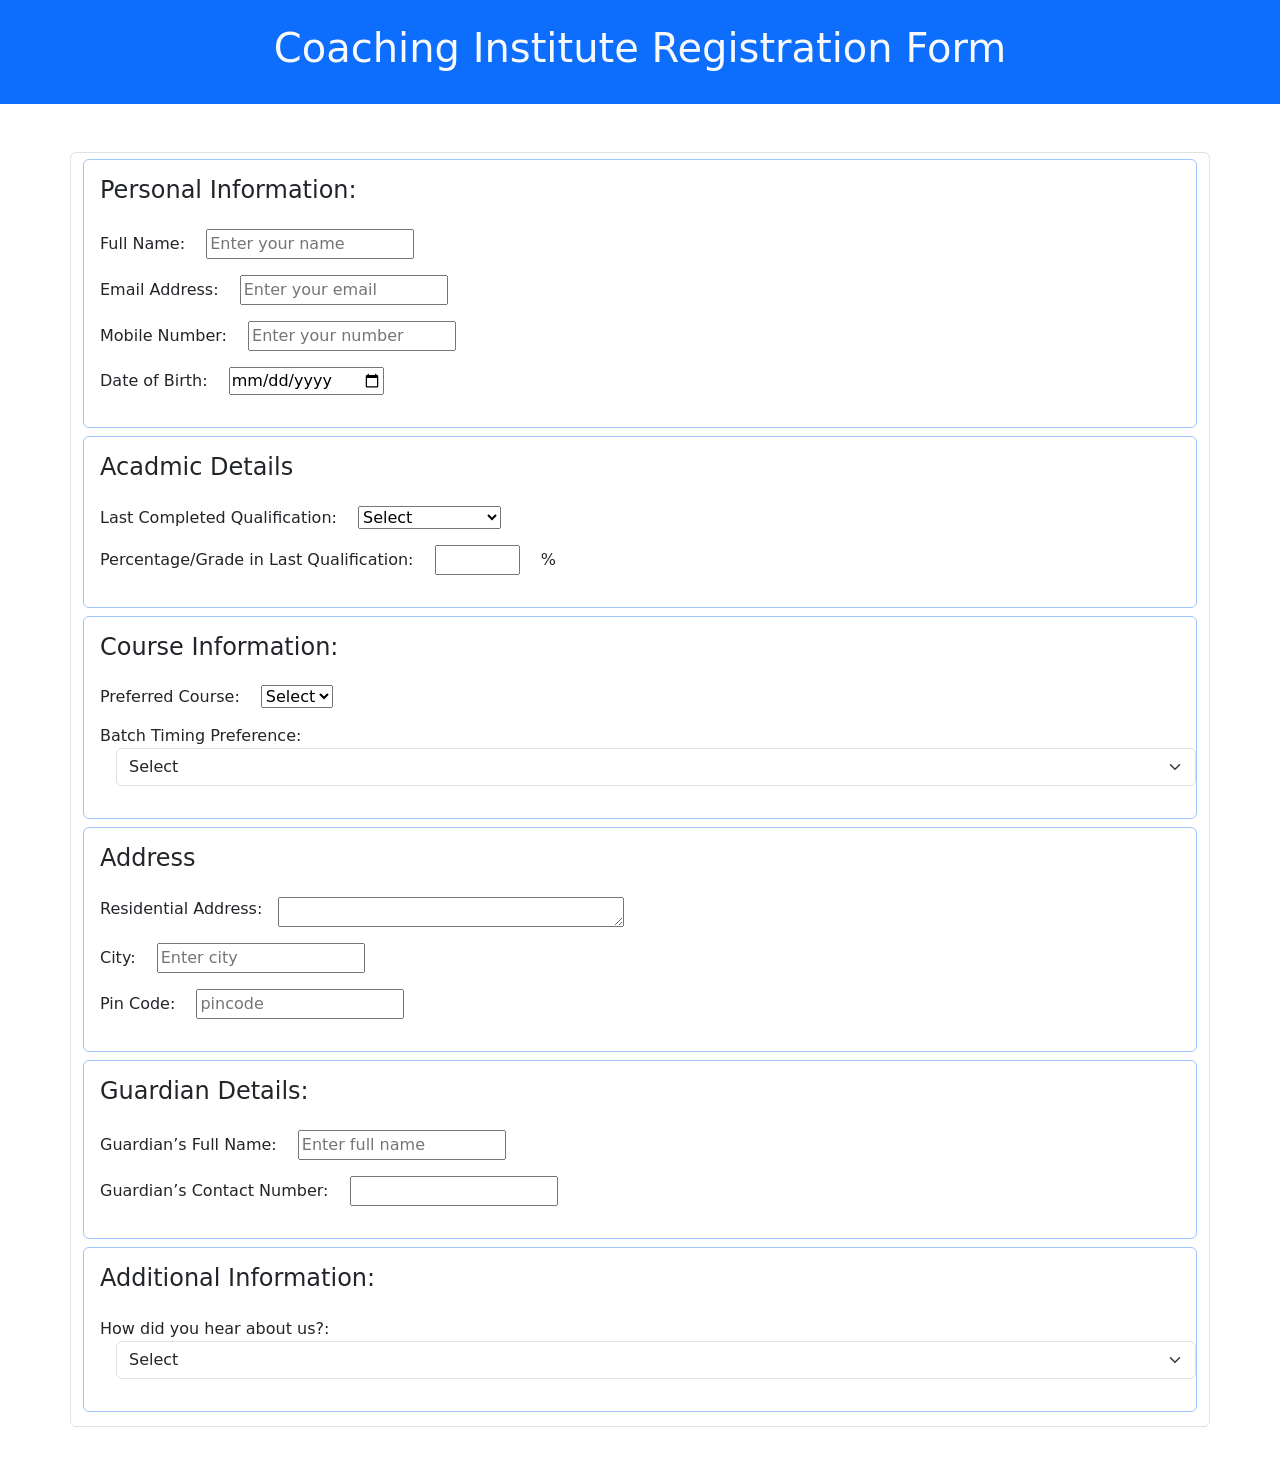
==== Coachingregistrationform/index.html @ af520a21 "registration form" ====
<!DOCTYPE html>
<html lang="en">
<head>
    <meta charset="UTF-8">
    <meta name="viewport" content="width=device-width, initial-scale=1.0">
    <title>Document</title>
    <link rel="stylesheet" href="style.css">
    <!-- Bootstrap -->
     <link
      href="https://cdn.jsdelivr.net/npm/bootstrap@5.3.8/dist/css/bootstrap.min.css"
      rel="stylesheet"
      integrity="sha384-sRIl4kxILFvY47J16cr9ZwB07vP4J8+LH7qKQnuqkuIAvNWLzeN8tE5YBujZqJLB"
      crossorigin="anonymous"
    />
    <!-- bootstrap icons link -->
    <link 
      rel="stylesheet"
      href="https://cdn.jsdelivr.net/npm/bootstrap-icons@1.13.1/font/bootstrap-icons.min.css"
    />
</head>
<body>
    
    <header class="h-25 bg-primary p-4 text-light text-center">
       <h1>Coaching Institute Registration Form</h1> 
    </header>

    <form class="m-5 ">
        <div class="container h-75 d-flex flex-column form-control">

            <div id="PD"  class="border rounded border-primary-subtle p-3 mb-2">
                 <h4 class="mb-4">Personal Information:</h4>
                <div>
                    Full Name:
                    <input type="text" placeholder="Enter your name" class="widthofinput mx-3 mb-3" required>
                </div>
                <div>
                    Email Address:
                    <input type="email" placeholder="Enter your email" class="widthofinput mx-3 mb-3" required>
                </div>
                <div>
                    Mobile Number:
                    <input type="number" placeholder="Enter your number" class="widthofinput mx-3 mb-3" required>
                </div>
                <div>
                    Date of Birth:
                    <input type="date" placeholder="Enter your DOB" class="widthofinput mx-3 mb-3" required>
                </div>
            </div>

            <div id="AD"  class="border rounded border-primary-subtle p-3 mb-2">
                <h4 class="mb-4">Acadmic Details</h4>
                <div>
                    Last Completed Qualification:
                    <select class=" mx-3 mb-3">
                        <option>Select</option>
                        <option>10th</option>
                        <option>12th</option>
                        <option>Postgraduate</option>
                        <option>Undergraduate</option>
                    </select>
                </div>
                <div>
                    Percentage/Grade in Last Qualification:
                    <input type="number" min="0" max="100" class=" mx-3 mb-3">  %
                </div>
            </div>

            <div id="CI" class="border rounded border-primary-subtle p-3 mb-2">
                <h4 class="mb-4"> Course Information:</h4>
                <div>
                     Preferred Course:
                      <select class="mx-3 mb-3">
                        <option>Select</option>
                        <option>IIT-JEE</option>
                        <option>NEET</option>
                        <option>GATE</option>
                    </select>
                </div>
                <div>
                    Batch Timing Preference:
                    <select class="mx-3 mb-3 form-select">
                        <option>Select</option>
                        <option>Morning</option>
                        <option>Afternoon</option>
                        <option>Evening</option>
                        <option>Weekend</option>
                    </select>
                </div>
            </div>

            <div id="Address" class="border rounded border-primary-subtle p-3 mb-2">
                <h4 class="mb-4">Address</h4>
                <div class="d-flex flex-row">
                    Residential Address:
                    <textarea 
                        id="address"
                        name="address"
                        rows="1"
                        cols="40"
                        placeholder="Enter house number, street, city, and pin code"
                        class="mx-3 mb-3"
                        required>
                    </textarea>
                </div>
                <div>
                    City:
                    <input 
                        type="text"
                        id="city"
                        placeholder="Enter city"
                        pattern="[A-Za-z ]+"
                        class="mx-3 mb-3"
                        required>
                </div>
                <div>
                    Pin Code:
                    <input type="number" class="mx-3 mb-3" placeholder="pincode" required>
                </div>
            </div>
           
             <div id="Address" class="border rounded border-primary-subtle p-3 mb-2">
                 <h4 class="mb-4">Guardian Details:</h4>
                 <div>
                    Guardian’s Full Name:
                    <input type="text" placeholder="Enter full name" class="mx-3 mb-3">
                 </div>
                 <div>
                    Guardian’s Contact Number:
                    <input type="number" name="" class="mx-3 mb-3">
                 </div>
             </div>

             <div id="Address" class="border rounded border-primary-subtle p-3 mb-2">
                 <h4 class="mb-4">Additional Information:</h4>
                 <div>
                    How did you hear about us?:
                    <select class="mx-3 mb-3 form-select" required>
                        <option>Select</option>
                        <option>Friend</option>
                        <option>Internet</option>
                        <option>Relative</option>
                        <option>Ads</option>
                    </select>
                 </div>

             </div>
           
            
            
       
        </div>
        
    </form>


     <script
      src="https://cdn.jsdelivr.net/npm/bootstrap@5.3.8/dist/js/bootstrap.bundle.min.js"
      integrity="sha384-FKyoEForCGlyvwx9Hj09JcYn3nv7wiPVlz7YYwJrWVcXK/BmnVDxM+D2scQbITxI"
      crossorigin="anonymous"
    ></script>
    <script src="script.js"></script>
</body>
</html>
---- Coachingregistrationform/style.css ----
.widthofinput
{
    width: fit-content;
}

.form{
    margin: 0 auto;
    margin-right: 50px;
}

.hw
{
    width: 900px !important;
    
}
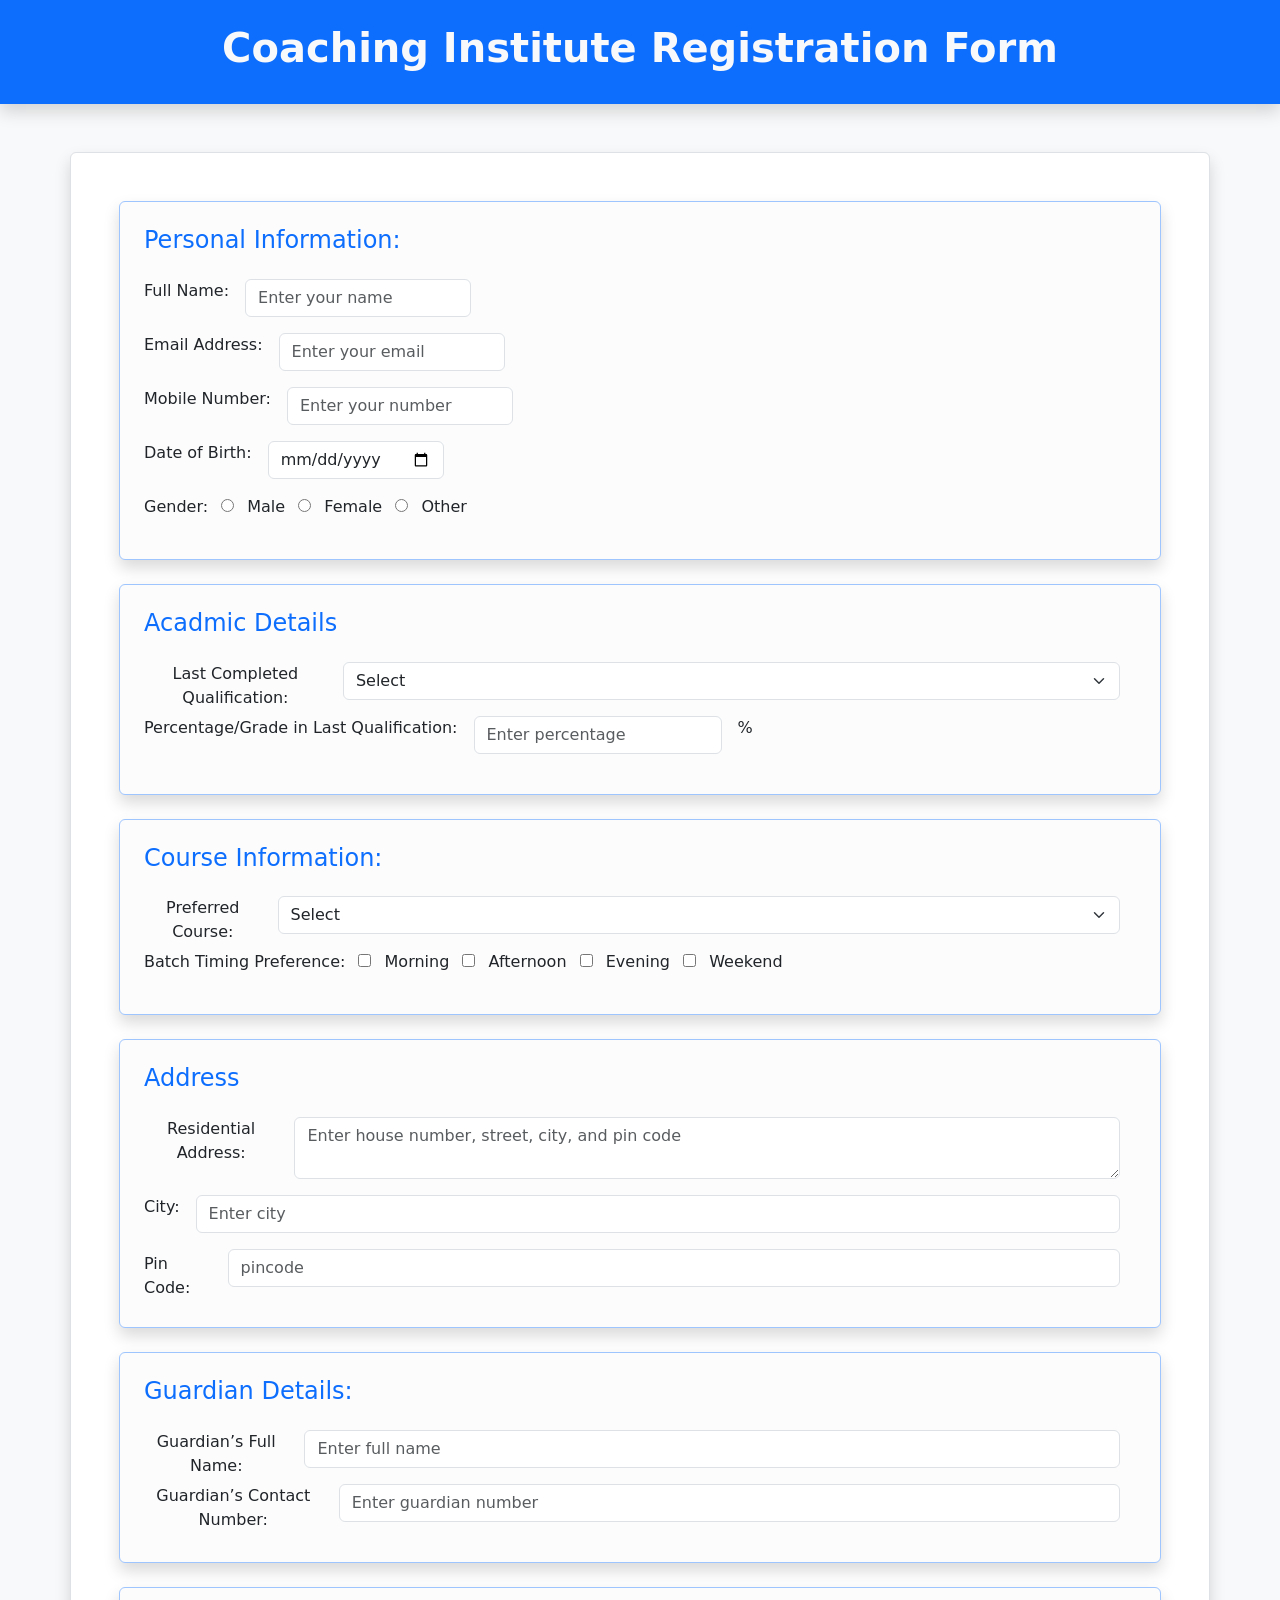
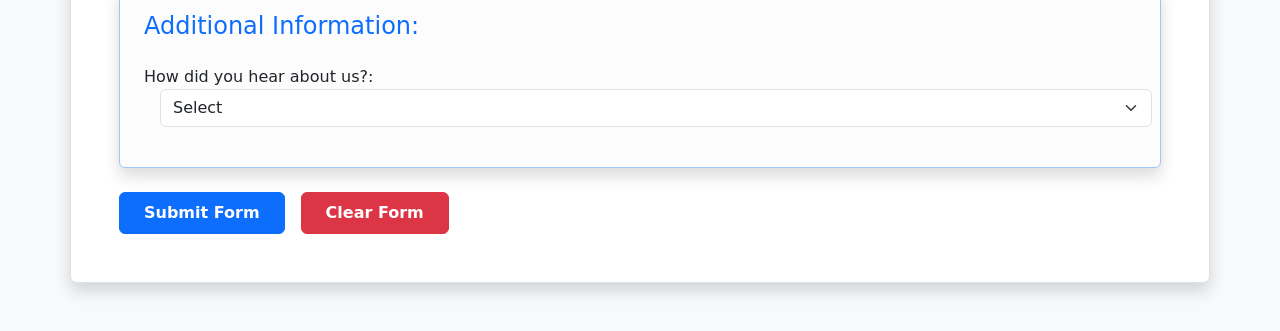
==== commit 6bfbd3bd: "js part of form" ====
--- a/Coachingregistrationform/index.html
+++ b/Coachingregistrationform/index.html
@@ -1,163 +1,295 @@
-<!DOCTYPE html>
+<!doctype html>
 <html lang="en">
-<head>
-    <meta charset="UTF-8">
-    <meta name="viewport" content="width=device-width, initial-scale=1.0">
+  <head>
+    <meta charset="UTF-8" />
+    <meta name="viewport" content="width=device-width, initial-scale=1.0" />
     <title>Document</title>
-    <link rel="stylesheet" href="style.css">
+    <link rel="stylesheet" href="style.css" />
     <!-- Bootstrap -->
-     <link
+    <link
       href="https://cdn.jsdelivr.net/npm/bootstrap@5.3.8/dist/css/bootstrap.min.css"
       rel="stylesheet"
       integrity="sha384-sRIl4kxILFvY47J16cr9ZwB07vP4J8+LH7qKQnuqkuIAvNWLzeN8tE5YBujZqJLB"
       crossorigin="anonymous"
     />
     <!-- bootstrap icons link -->
-    <link 
+    <link
       rel="stylesheet"
       href="https://cdn.jsdelivr.net/npm/bootstrap-icons@1.13.1/font/bootstrap-icons.min.css"
     />
-</head>
-<body>
-    
-    <header class="h-25 bg-primary p-4 text-light text-center">
-       <h1>Coaching Institute Registration Form</h1> 
+  </head>
+  <body class="bg-light">
+    <header class="h-25 bg-primary p-4 text-light text-center shadow">
+      <h1 class="fw-bold">Coaching Institute Registration Form</h1>
     </header>
 
-    <form class="m-5 ">
-        <div class="container h-75 d-flex flex-column form-control">
-
-            <div id="PD"  class="border rounded border-primary-subtle p-3 mb-2">
-                 <h4 class="mb-4">Personal Information:</h4>
-                <div>
-                    Full Name:
-                    <input type="text" placeholder="Enter your name" class="widthofinput mx-3 mb-3" required>
-                </div>
-                <div>
-                    Email Address:
-                    <input type="email" placeholder="Enter your email" class="widthofinput mx-3 mb-3" required>
-                </div>
-                <div>
-                    Mobile Number:
-                    <input type="number" placeholder="Enter your number" class="widthofinput mx-3 mb-3" required>
-                </div>
-                <div>
-                    Date of Birth:
-                    <input type="date" placeholder="Enter your DOB" class="widthofinput mx-3 mb-3" required>
-                </div>
-            </div>
-
-            <div id="AD"  class="border rounded border-primary-subtle p-3 mb-2">
-                <h4 class="mb-4">Acadmic Details</h4>
-                <div>
-                    Last Completed Qualification:
-                    <select class=" mx-3 mb-3">
-                        <option>Select</option>
-                        <option>10th</option>
-                        <option>12th</option>
-                        <option>Postgraduate</option>
-                        <option>Undergraduate</option>
-                    </select>
-                </div>
-                <div>
-                    Percentage/Grade in Last Qualification:
-                    <input type="number" min="0" max="100" class=" mx-3 mb-3">  %
-                </div>
-            </div>
-
-            <div id="CI" class="border rounded border-primary-subtle p-3 mb-2">
-                <h4 class="mb-4"> Course Information:</h4>
-                <div>
-                     Preferred Course:
-                      <select class="mx-3 mb-3">
-                        <option>Select</option>
-                        <option>IIT-JEE</option>
-                        <option>NEET</option>
-                        <option>GATE</option>
-                    </select>
-                </div>
-                <div>
-                    Batch Timing Preference:
-                    <select class="mx-3 mb-3 form-select">
-                        <option>Select</option>
-                        <option>Morning</option>
-                        <option>Afternoon</option>
-                        <option>Evening</option>
-                        <option>Weekend</option>
-                    </select>
-                </div>
-            </div>
-
-            <div id="Address" class="border rounded border-primary-subtle p-3 mb-2">
-                <h4 class="mb-4">Address</h4>
-                <div class="d-flex flex-row">
-                    Residential Address:
-                    <textarea 
-                        id="address"
-                        name="address"
-                        rows="1"
-                        cols="40"
-                        placeholder="Enter house number, street, city, and pin code"
-                        class="mx-3 mb-3"
-                        required>
-                    </textarea>
-                </div>
-                <div>
-                    City:
-                    <input 
-                        type="text"
-                        id="city"
-                        placeholder="Enter city"
-                        pattern="[A-Za-z ]+"
-                        class="mx-3 mb-3"
-                        required>
-                </div>
-                <div>
-                    Pin Code:
-                    <input type="number" class="mx-3 mb-3" placeholder="pincode" required>
-                </div>
-            </div>
-           
-             <div id="Address" class="border rounded border-primary-subtle p-3 mb-2">
-                 <h4 class="mb-4">Guardian Details:</h4>
-                 <div>
-                    Guardian’s Full Name:
-                    <input type="text" placeholder="Enter full name" class="mx-3 mb-3">
-                 </div>
-                 <div>
-                    Guardian’s Contact Number:
-                    <input type="number" name="" class="mx-3 mb-3">
-                 </div>
-             </div>
-
-             <div id="Address" class="border rounded border-primary-subtle p-3 mb-2">
-                 <h4 class="mb-4">Additional Information:</h4>
-                 <div>
-                    How did you hear about us?:
-                    <select class="mx-3 mb-3 form-select" required>
-                        <option>Select</option>
-                        <option>Friend</option>
-                        <option>Internet</option>
-                        <option>Relative</option>
-                        <option>Ads</option>
-                    </select>
-                 </div>
-
-             </div>
-           
-            
-            
-       
-        </div>
-        
+    <form class="m-5">
+      <div
+        class="container h-75 d-flex flex-column form-control p-5 shadow rounded bg-white"
+      >
+        <div
+          id="PD"
+          class="border rounded border-primary-subtle p-4 mb-4 bg-light-subtle shadow"
+        >
+          <h4 class="mb-4 text-primary">Personal Information:</h4>
+
+          <div class="d-flex flex-row text-center">
+            Full Name:
+            <input
+              type="text"
+              id="fullname"
+              placeholder="Enter your name"
+              class="widthofinput mx-3 mb-3 form-control"
+              required
+            />
+          </div>
+
+          <div class="d-flex flex-row text-center">
+            Email Address:
+            <input
+              type="email"
+              id="email"
+              placeholder="Enter your email"
+              class="widthofinput mx-3 mb-3 form-control"
+              required
+            />
+          </div>
+
+          <div class="d-flex flex-row text-center">
+            Mobile Number:
+            <input
+              type="number"
+              id="mobile"
+              placeholder="Enter your number"
+              class="widthofinput mx-3 mb-3 form-control"
+              required
+            />
+          </div>
+
+          <div class="d-flex flex-row text-center">
+            Date of Birth:
+            <input
+              type="date"
+              id="dob"
+              class="widthofinput mx-3 mb-3 form-control"
+              required
+            />
+          </div>
+
+          <div class="mb-3">
+            Gender:
+
+            <input
+              type="radio"
+              id="male"
+              name="gender"
+              value="Male"
+              class="mx-2"
+            />
+
+            <label for="male">Male</label>
+
+            <input
+              type="radio"
+              id="female"
+              name="gender"
+              value="Female"
+              class="mx-2"
+            />
+
+            <label for="female">Female</label>
+
+            <input
+              type="radio"
+              id="other"
+              name="gender"
+              value="Other"
+              class="mx-2"
+            />
+
+            <label for="other">Other</label>
+          </div>
+        </div>
+
+        <div
+          id="AD"
+          class="border rounded border-primary-subtle p-4 mb-4 bg-light-subtle shadow"
+        >
+          <h4 class="mb-4 text-primary">Acadmic Details</h4>
+
+          <div class="d-flex flex-row text-center">
+            Last Completed Qualification:
+            <select id="qualification" class="mx-3 mb-3 form-select">
+              <option>Select</option>
+              <option>10th</option>
+              <option>12th</option>
+              <option>Postgraduate</option>
+              <option>Undergraduate</option>
+            </select>
+          </div>
+
+          <div class="d-flex flex-row text-center">
+            Percentage/Grade in Last Qualification:
+            <input
+              type="number"
+              id="percentage"
+              placeholder="Enter percentage"
+              min="0"
+              max="100"
+              class="mx-3 mb-3 form-control d-inline w-25"
+            />
+            %
+          </div>
+        </div>
+
+        <div
+          id="CI"
+          class="border rounded border-primary-subtle p-4 mb-4 bg-light-subtle shadow"
+        >
+          <h4 class="mb-4 text-primary">Course Information:</h4>
+
+          <div class="d-flex flex-row text-center">
+            Preferred Course:
+            <select id="course" class="mx-3 mb-3 form-select">
+              <option>Select</option>
+              <option>IIT-JEE</option>
+              <option>NEET</option>
+              <option>GATE</option>
+            </select>
+          </div>
+
+          <div class="mb-3">
+            Batch Timing Preference:
+
+            <input type="checkbox" id="morning" value="Morning" class="mx-2" />
+
+            <label for="morning">Morning</label>
+
+            <input
+              type="checkbox"
+              id="afternoon"
+              value="Afternoon"
+              class="mx-2"
+            />
+
+            <label for="afternoon">Afternoon</label>
+
+            <input type="checkbox" id="evening" value="Evening" class="mx-2" />
+
+            <label for="evening">Evening</label>
+
+            <input type="checkbox" id="weekend" value="Weekend" class="mx-2" />
+
+            <label for="weekend">Weekend</label>
+          </div>
+        </div>
+
+        <div
+          id="Address"
+          class="border rounded border-primary-subtle p-4 mb-4 bg-light-subtle shadow"
+        >
+          <h4 class="mb-4 text-primary">Address</h4>
+
+          <div class="d-flex flex-row text-center">
+            Residential Address:
+            <textarea
+              id="address"
+              name="address"
+              rows="2"
+              cols="40"
+              placeholder="Enter house number, street, city, and pin code"
+              class="mx-3 mb-3 form-control"
+              required
+            ></textarea>
+          </div>
+
+          <div class="d-flex flex-row text-center">
+            City:
+            <input
+              type="text"
+              id="city"
+              placeholder="Enter city"
+              pattern="[A-Za-z ]+"
+              class="mx-3 mb-3 form-control"
+              required
+            />
+          </div>
+
+          <div class="d-flex flex-row align-items-center">
+            Pin Code:
+            <input
+              type="number"
+              id="pincode"
+              class="mx-3 mb-3 form-control"
+              placeholder="pincode"
+              required
+            />
+          </div>
+        </div>
+
+        <div
+          id="Guardian"
+          class="border rounded border-primary-subtle p-4 mb-4 bg-light-subtle shadow"
+        >
+          <h4 class="mb-4 text-primary">Guardian Details:</h4>
+
+          <div class="d-flex flex-row text-center">
+            Guardian’s Full Name:
+            <input
+              type="text"
+              id="guardianname"
+              placeholder="Enter full name"
+              class="mx-3 mb-3 form-control"
+            />
+          </div>
+
+          <div class="d-flex flex-row text-center">
+            Guardian’s Contact Number:
+            <input
+              type="number"
+              id="guardiancontact"
+              placeholder="Enter guardian number"
+              class="mx-3 mb-3 form-control"
+            />
+          </div>
+        </div>
+
+        <div
+          id="AdditionalInfo"
+          class="border rounded border-primary-subtle p-4 mb-4 bg-light-subtle shadow"
+        >
+          <h4 class="mb-4 text-primary">Additional Information:</h4>
+
+          <div>
+            How did you hear about us?:
+            <select id="reference" class="mx-3 mb-3 form-select" required>
+              <option>Select</option>
+              <option>Internet</option>
+              <option>Friend</option>
+              <option>Relative</option>
+              <option>Ads</option>
+            </select>
+          </div>
+        </div>
+
+        <div class="d-flex gap-3">
+          <button type="submit" class="btn btn-primary px-4 py-2 fw-bold">
+            Submit Form
+          </button>
+
+          <button type="reset" class="btn btn-danger px-4 py-2 fw-bold">
+            Clear Form
+          </button>
+        </div>
+      </div>
     </form>
 
-
-     <script
+    <script
       src="https://cdn.jsdelivr.net/npm/bootstrap@5.3.8/dist/js/bootstrap.bundle.min.js"
       integrity="sha384-FKyoEForCGlyvwx9Hj09JcYn3nv7wiPVlz7YYwJrWVcXK/BmnVDxM+D2scQbITxI"
       crossorigin="anonymous"
     ></script>
+
     <script src="script.js"></script>
-</body>
-</html>+  </body>
+</html>
--- a/Coachingregistrationform/style.css
+++ b/Coachingregistrationform/style.css
@@ -1,6 +1,6 @@
 .widthofinput
 {
-    width: fit-content;
+    width: fit-content !important;
 }
 
 .form{
